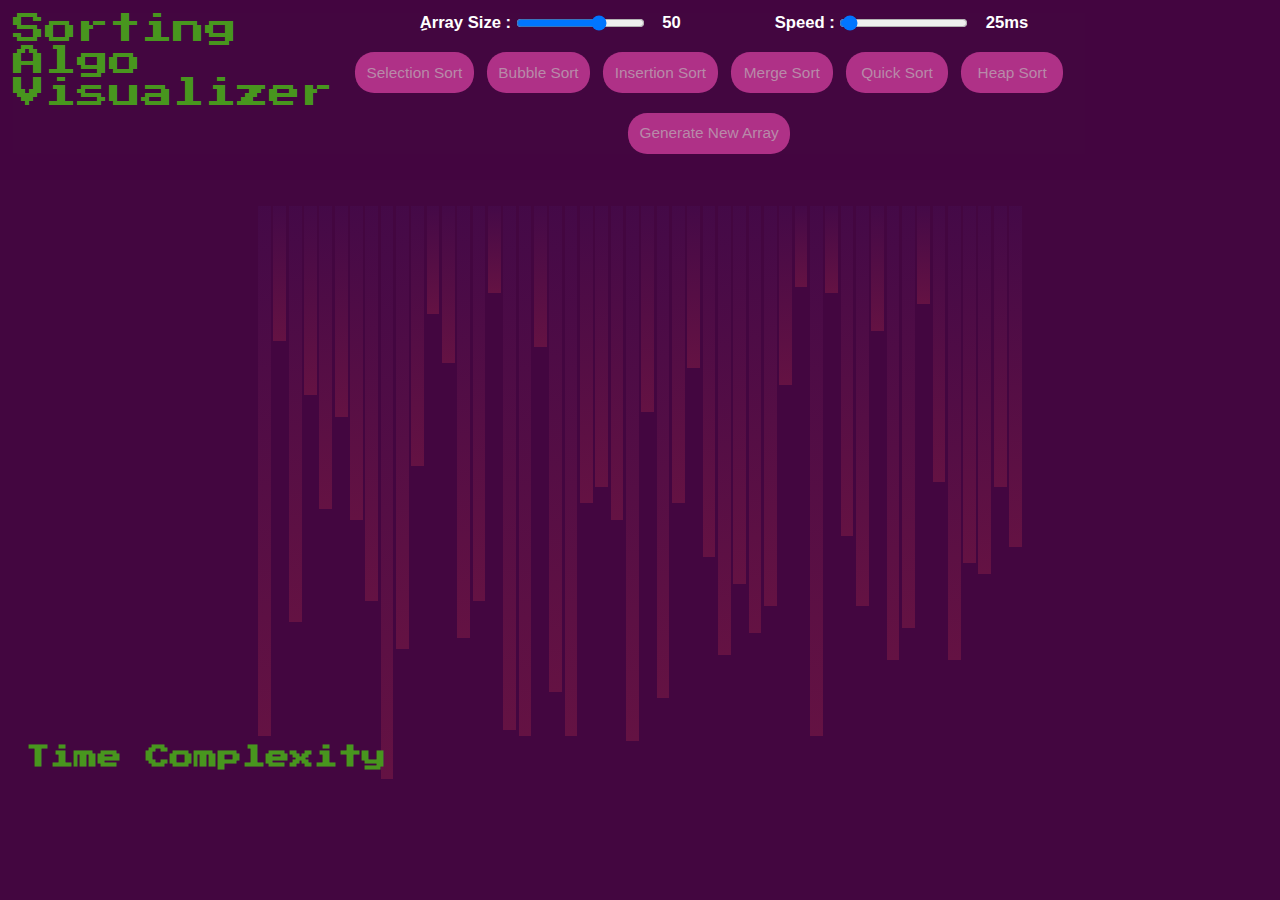
==== index.html @ 300deb66 "Add files via upload" ====
<html lang="en">

<head>
	<meta charset="UTF-8">
	<meta name="viewport" content="width=device-width, initial-scale=1.0">
	<meta http-equiv="X-UA-Compatible" content="ie=edge">
	<title>Sorting Visualization</title>
	<link rel="stylesheet" type="text/css" href="style/index.css">
</head>

<body>
	<div class="header">
		<div>
		<h1>Sorting</h1>
		<h1>Algo</h1>
		<h1>Visualizer</h1>
	</div>
		<div class="vars">
			<div class="range">
				<div class="slide"><label for="bars">ِArray Size</label> : <input id="bars" type="range" name="bars"
						min="1" max="75" value="50" oninput="setup()" onchange="setup()">
					<span id="b"> </span></div>
				<div class="slide"><label for="delay">Speed</label> : <input id="delay" type="range" name="delay"
						min="0" max="1000" value="25" oninput="setup()" onchange="setup()">
					<span id="d"></span></div>
			</div>
			<div class="sorts">
				<input type="button" onclick="SelectionSort()" value="Selection Sort">
				<input type="button" onclick="BubbleSort()" value="Bubble Sort">
				<input type="button" onclick="InsertionSort()" value="Insertion Sort">
				<input type="button" onclick="MergeSort()" value="Merge Sort">
				<input type="button" onclick="QuickSort()" value="Quick Sort">
				<input type="button" onclick="HeapSort()" value="Heap Sort"><br><br>
			</div>
			<button onclick="reset()">Generate New Array</button>
		</div>
	</div>
	<div id="container">
	</div>

	<div>
		<h2 class="comp">Time Complexity</h2>
	</div>
	
	
	<script src="App/beep.js"></script>
	<script src="App/script.js"></script>
</body>

</html>
---- style/index.css ----
/* <style> */
@import url('https://fonts.googleapis.com/css2?family=Press+Start+2P&display=swap');
/* </style> */
/* @import url('https://fonts.googleapis.com/css2?family=RocknRoll+One&display=swap'); */
@import url('https://fonts.googleapis.com/css2?family=Fredoka+One&family=RocknRoll+One&display=swap');

*{    
    /* font-family: font-family: 'Fredoka One', cursive; */
	margin: 0;
    background-color: #430640;
}
@font-face {
    font-family: "Pacifico";
    /* font-family: 'Press Start 2P', cursive; */
    src: url("Fonts/Pacifico-Regular.woff2") format('woff2');
}

#container{
	display: flex;
	margin: 0 auto;
	width: intrinsic;           
  	width: -moz-max-content;   
 	width: -webkit-max-content;
	height: 60%;
}

#b{
	display: inline-block;
	margin-left: 1vw;
	width: 1vw;
}

#d{
	display: inline-block;
	margin-left: 1vw;
	width: 1vw;
}
#bars, #delay{
	vertical-align: middle;
}

.title{
    justify-content: center;
}



.header{
    font-family: 'RocknRoll One', sans-serif;
	display: flex;
	flex-wrap: wrap;
	font-weight: bold;
	background-color: #430540;
	margin: 0;
	color: white;
	padding: 1vw 1vw 2vw 1vw;
	margin-bottom: 2vw;
}
h1{
	font-size: 2.5vw;
	font-family: Pacifico, cursive;
    font-family: 'Press Start 2P', cursive;
	font-weight: lighter;
	width: 25%;
    color:rgb(72, 150, 30);
	text-align: center;
}
.range{
	justify-content: space-evenly;
	display: flex;
	flex-wrap: wrap;
	flex-flow: wrap;
}
.slide{
	margin: 0vw 1vw;
}
.bar{
	border: 0.05vw solid rgba(25, 1, 33, 0.401);
    border: 0.05vw;
	width:1vw;
	margin:0.1vw;
    background-image: linear-gradient(rgba(70, 14, 82, 0.4), rgb(100, 18, 67));
    /* border-color: #0a0109; */
   
}

.comp{
	font-family: 'Press Start 2P', cursive;
	margin-left: 2vw;
	color:rgb(72, 150, 30);
}

.sorts{
	display: flex;
	justify-content: center;
	flex-wrap: wrap;
}
.vars{
	width: 60%;
	align-self: flex-start;
	text-align: center;
	font-size: 1.3vw;
	font-family: sans-serif;
}
input[type="button"] {
	margin: 1.5vw 0.5vw;
}
input[type="button"]:hover, button:hover{
	background-color: #723657;
	cursor: pointer;
	color: #6e6d6e;
}
input[type="button"]:disabled, input[type="range"]:disabled{
	background-color: #6e3e6e;
	cursor: not-allowed;
	color: rgb(215, 198, 215);
}
input[type="button"], button{
	background: rgb(175, 49, 135);
	border: none;
	padding: 1.3vh;
	border-radius: 1.5vw;
	min-width: 8vw;
	color: rgb(184, 138, 169);
	font-size: 1.2vw;
}
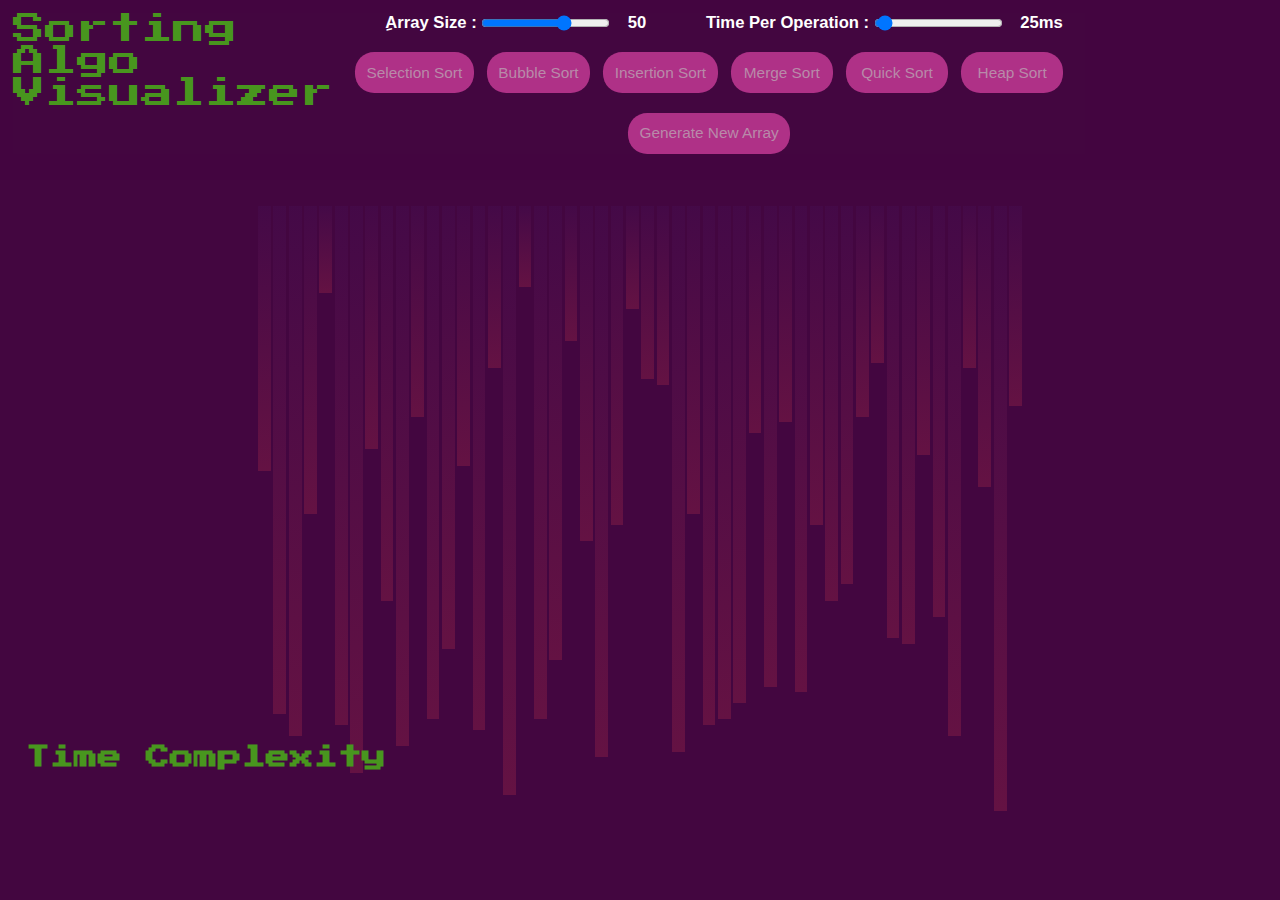
==== commit 2430f47b: "Update index.html" ====
--- a/index.html
+++ b/index.html
@@ -20,7 +20,7 @@
 				<div class="slide"><label for="bars">ِArray Size</label> : <input id="bars" type="range" name="bars"
 						min="1" max="75" value="50" oninput="setup()" onchange="setup()">
 					<span id="b"> </span></div>
-				<div class="slide"><label for="delay">Speed</label> : <input id="delay" type="range" name="delay"
+				<div class="slide"><label for="delay">Time Per Operation</label> : <input id="delay" type="range" name="delay"
 						min="0" max="1000" value="25" oninput="setup()" onchange="setup()">
 					<span id="d"></span></div>
 			</div>
@@ -47,4 +47,4 @@
 	<script src="App/script.js"></script>
 </body>
 
-</html>+</html>
